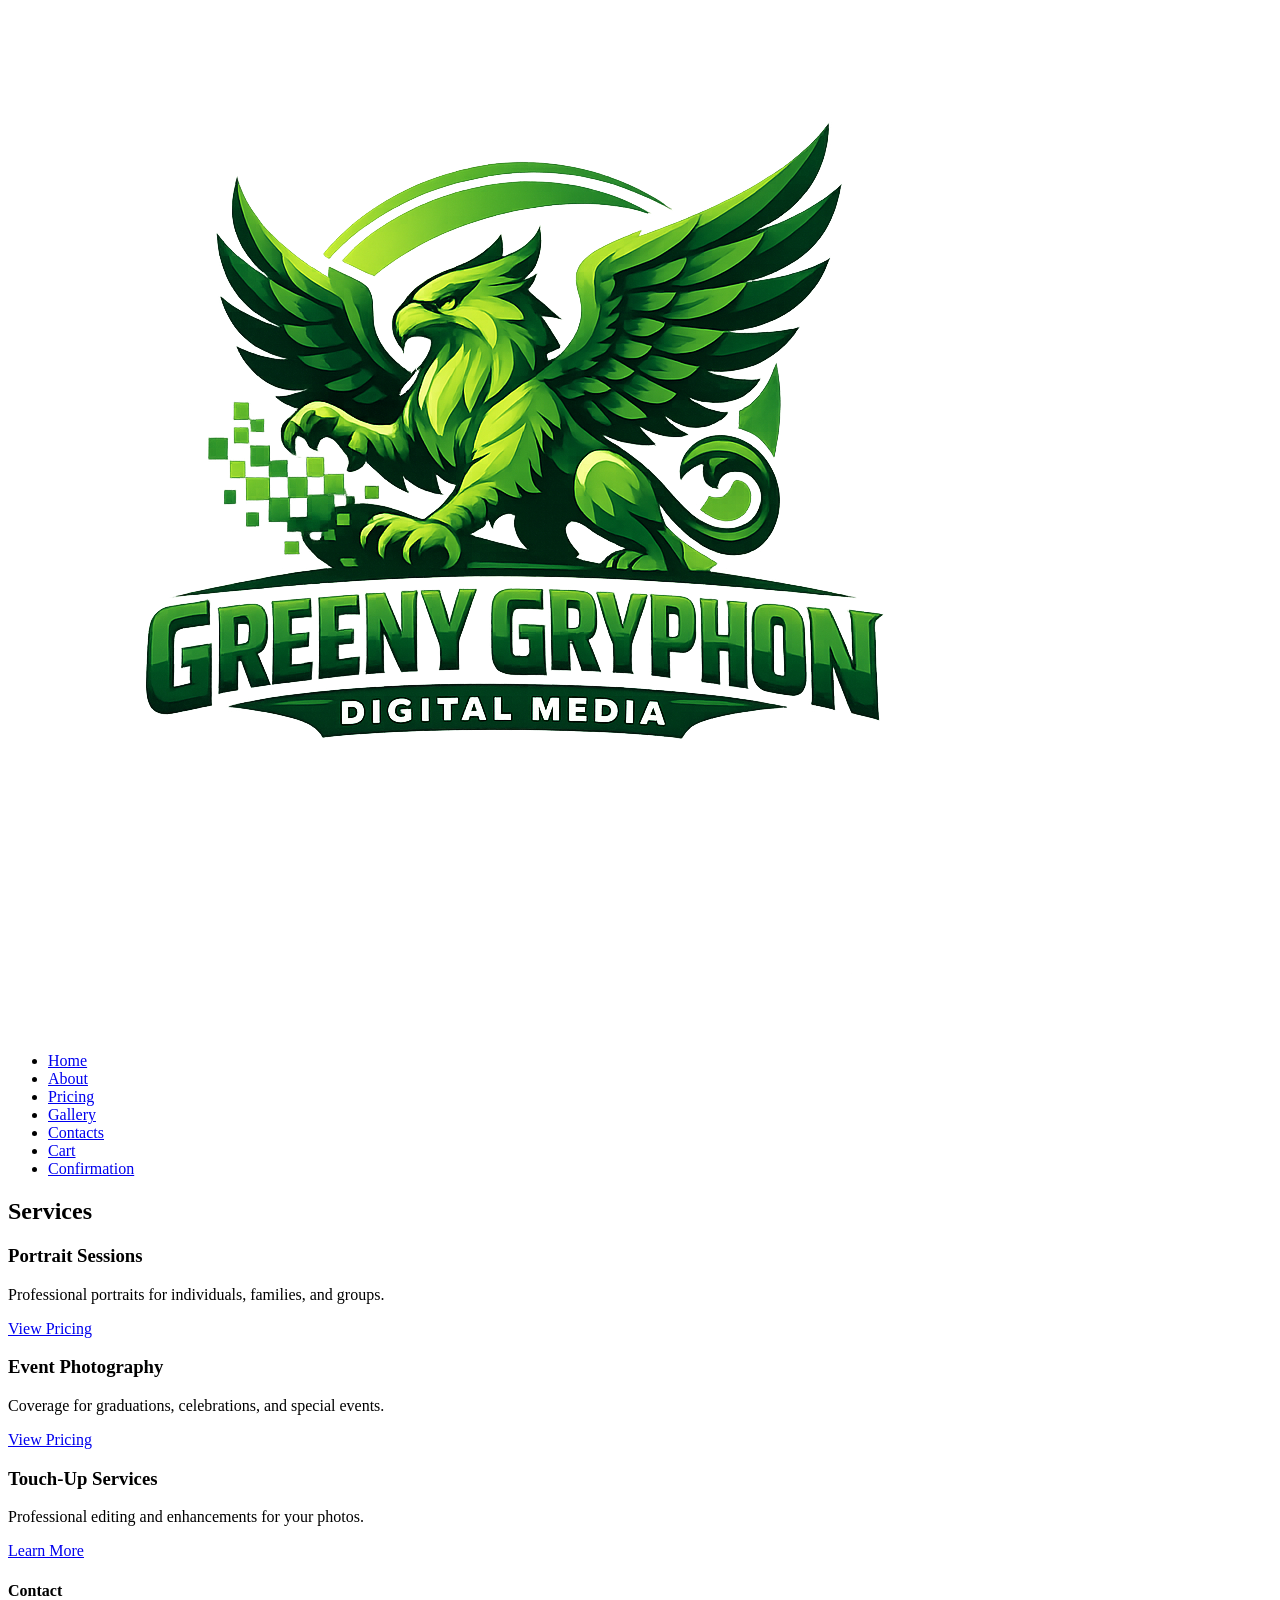
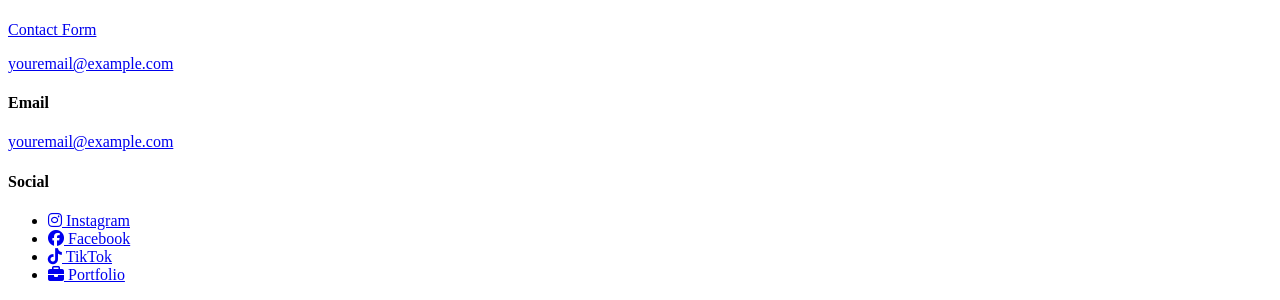
==== 02-services.html @ dcdddd79 "Add files via upload" ====
<!DOCTYPE html>
<html lang="en">
<head>
    <meta charset="UTF-8">
    <meta name="viewport" content="width=device-width, initial-scale=1.0">
    <title>Greeny Gryphon Photography</title>

    <!-- Global Styles -->
    <link rel="stylesheet" href="css/global.css">
    <link rel="stylesheet" href="css/grid.css">
    <link rel="stylesheet" href="css/styles.css">
    <link rel="stylesheet" href="https://cdnjs.cloudflare.com/ajax/libs/font-awesome/6.5.0/css/all.min.css">

    <!-- Page-Specific Styles -->
    <link rel="stylesheet" href="css/pages/02-services.css">
</head>

<body class="page-wrapper">

<header>
    <nav class="main-nav">
        <div class="nav-container">

            <!-- LOGO -->
            <a href="01-index.html" class="logo">
                <img src="images/logo.png" alt="Greeny Gryphon Logo">
            </a>

           <!-- NAVIGATION LINKS -->
<ul class="nav-links">
    <li><a href="01-index.html">Home</a></li>
    <li><a href="09-about.html">About</a></li>
    <li><a href="08-pricing.html">Pricing</a></li>
    <li><a href="03-gallery.html" class="active">Gallery</a></li>
    <li><a href="10-contacts.html">Contacts</a></li>
    <li><a href="04-cart.html">Cart</a></li>
    <li><a href="07-confirmation.html">Confirmation</a></li>
</ul>
        </div>
    </nav>
</header>

<main>

    <!-- PAGE TITLE -->
    <section class="container mt-xl">
        <div class="col-12">
            <h1>Services</h1>
        </div>
    </section>

    <!-- SERVICE CATEGORIES -->
    <section class="container mt-lg mb-xl">

        <div class="col-4">
            <div class="service-card border rounded p-md">
                <h3>Portrait Sessions</h3>
                <p>Professional portraits for individuals, families, and groups.</p>
                <a href="08-pricing.html" class="btn mt-sm">View Pricing</a>
            </div>
        </div>

        <div class="col-4">
            <div class="service-card border rounded p-md">
                <h3>Event Photography</h3>
                <p>Coverage for graduations, celebrations, and special events.</p>
                <a href="08-pricing.html" class="btn mt-sm">View Pricing</a>
            </div>
        </div>

        <div class="col-4">
            <div class="service-card border rounded p-md">
                <h3>Touch‑Up Services</h3>
                <p>Professional editing and enhancements for your photos.</p>
                <a href="06-touch-ups.html" class="btn mt-sm">Learn More</a>
            </div>
        </div>

    </section>

</main>

<footer class="site-footer">
    <div class="footer-container">

        <div class="footer-section">
            <h4>Contact</h4>
            <p><a href="10-contacts.html">Contact Form</a></p>
            <p><a href="mailto:youremail@example.com">youremail@example.com</a></p>
        </div>

        <div class="footer-section">
            <h4>Email</h4>
            <p><a href="mailto:youremail@example.com">youremail@example.com</a></p>
        </div>

        <div class="footer-section">
            <h4>Social</h4>
            <ul class="social-links">
    <li><a href="#"><i class="fab fa-instagram"></i> Instagram</a></li>
    <li><a href="#"><i class="fab fa-facebook"></i> Facebook</a></li>
    <li><a href="#"><i class="fab fa-tiktok"></i> TikTok</a></li>
    <li><a href="#"><i class="fas fa-briefcase"></i> Portfolio</a></li>
</ul>
        </div>

    </div>
</footer>

</body>
</html>
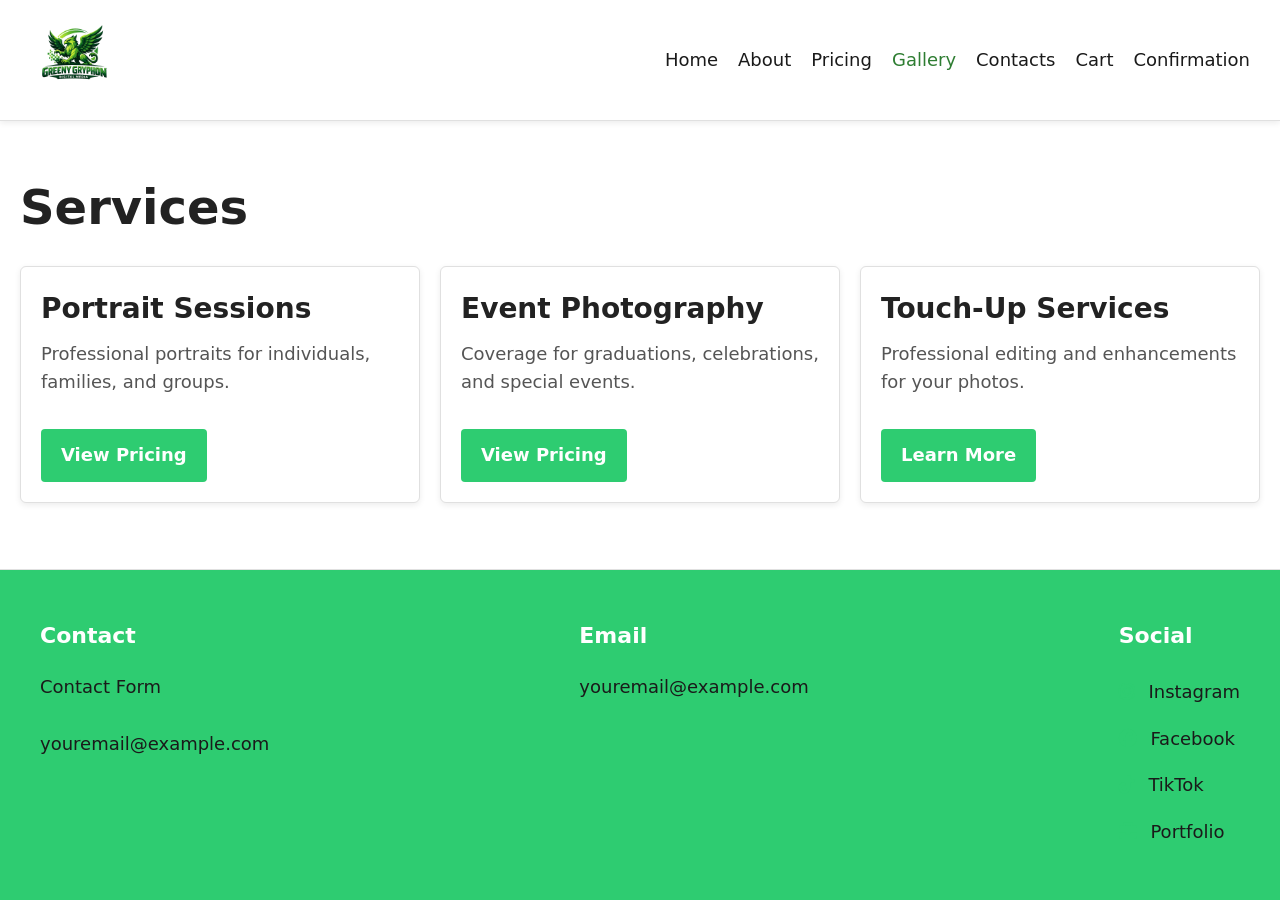
==== commit 9a9bc92d: "Refactor HTML and correct stylesheet references Updated HTML structure and fixed stylesheet links." ====
--- a/02-services.html
+++ b/02-services.html
@@ -6,9 +6,10 @@
     <title>Greeny Gryphon Photography</title>
 
     <!-- Global Styles -->
-    <link rel="stylesheet" href="css/global.css">
-    <link rel="stylesheet" href="css/grid.css">
-    <link rel="stylesheet" href="css/styles.css">
+    <link rel="stylesheet" href="global.css">
+    <link rel="stylesheet" href="grid.css">
+    <link rel="stylesheet" href="styles.css">
+    <link rel="stylesheet" href="01-index.css">
     <link rel="stylesheet" href="https://cdnjs.cloudflare.com/ajax/libs/font-awesome/6.5.0/css/all.min.css">
 
     <!-- Page-Specific Styles -->
@@ -108,4 +109,4 @@
 </footer>
 
 </body>
-</html>+</html>
--- a/global.css
+++ b/global.css
@@ -0,0 +1,361 @@
+/* =========================================
+   GLOBAL RESET
+========================================= */
+
+* {
+  margin: 0;
+  padding: 0;
+  box-sizing: border-box;
+}
+
+html {
+  scroll-behavior: smooth;
+}
+
+/* =========================================
+   GLOBAL VARIABLES
+========================================= */
+
+:root {
+  /* Colors */
+  --background: #ffffff;
+  --text: #222222;
+  --text-light: #555555;
+  --primary: #111111;
+  --primary-hover: #333333;
+  --border: #e5e5e5;
+
+  /* Brand Colors */
+  --color-primary: #2e7d32;
+  --color-primary-light: #4caf50;
+  --color-dark: #1a1a1a;
+  --color-light: #ffffff;
+  --color-gray-100: #f5f5f5;
+  --color-gray-300: #e0e0e0;
+  --color-gray-600: #757575;
+
+  /* Typography */
+  --font-family: "Inter", sans-serif;
+  --h1: 48px;
+  --h2: 36px;
+  --h3: 28px;
+  --h4: 22px;
+  --body: 18px;
+  --small: 14px;
+
+  /* Spacing Scale */
+  --space-xxs: 4px;
+  --space-xs: 8px;
+  --space-sm: 12px;
+  --space-md: 20px;
+  --space-lg: 32px;
+  --space-xl: 48px;
+  --space-xxl: 72px;
+
+  /* Radius */
+  --radius-sm: 4px;
+  --radius-md: 6px;
+  --radius-lg: 10px;
+
+  /* Shadows */
+  --shadow-sm: 0 2px 6px rgba(0,0,0,0.08);
+  --shadow-md: 0 4px 12px rgba(0,0,0,0.12);
+
+  /* Transitions */
+  --transition: 0.2s ease;
+}
+
+/* =========================================
+   BASE ELEMENT STYLES
+========================================= */
+
+body {
+  font-family: var(--font-family);
+  font-size: var(--body);
+  line-height: 1.6;
+  color: var(--text);
+  background: var(--background);
+}
+
+h1 {
+  font-size: var(--h1);
+  font-weight: 700;
+  margin-bottom: var(--space-md);
+}
+
+h2 {
+  font-size: var(--h2);
+  font-weight: 600;
+  margin-bottom: var(--space-sm);
+}
+
+h3 {
+  font-size: var(--h3);
+  font-weight: 600;
+  margin-bottom: var(--space-xs);
+}
+
+h4 {
+  font-size: var(--h4);
+  font-weight: 600;
+  margin-bottom: var(--space-xs);
+}
+
+p {
+  margin-bottom: var(--space-md);
+  color: var(--text-light);
+}
+
+a {
+  color: inherit;
+  text-decoration: none;
+  transition: var(--transition);
+}
+
+a:hover {
+  opacity: 0.7;
+}
+
+/* =========================================
+   BUTTON SYSTEM
+========================================= */
+
+.btn {
+  display: inline-block;
+  padding: var(--space-sm) var(--space-md);
+  background: var(--primary);
+  color: #fff;
+  border-radius: var(--radius-md);
+  font-weight: 600;
+  text-decoration: none;
+  transition: var(--transition);
+}
+
+.btn:hover {
+  background: var(--primary-hover);
+}
+
+.btn-outline {
+  background: transparent;
+  border: 2px solid var(--primary);
+  color: var(--primary);
+}
+
+.btn-outline:hover {
+  background: var(--primary);
+  color: #fff;
+}
+
+/* =========================================
+   PAGE WRAPPER
+========================================= */
+
+.page-wrapper {
+  display: flex;
+  flex-direction: column;
+  min-height: 100vh;
+}
+
+main {
+  flex: 1;
+  padding: var(--space-xl) 0;
+}
+
+/* =========================================
+   UTILITY CLASSES
+========================================= */
+
+/* Text alignment */
+.text-center { text-align: center; }
+.text-right  { text-align: right; }
+
+/* Margin utilities */
+.mt-xxs { margin-top: var(--space-xxs); }
+.mt-xs  { margin-top: var(--space-xs); }
+.mt-sm  { margin-top: var(--space-sm); }
+.mt-md  { margin-top: var(--space-md); }
+.mt-lg  { margin-top: var(--space-lg); }
+.mt-xl  { margin-top: var(--space-xl); }
+
+.mb-xxs { margin-bottom: var(--space-xxs); }
+.mb-xs  { margin-bottom: var(--space-xs); }
+.mb-sm  { margin-bottom: var(--space-sm); }
+.mb-md  { margin-bottom: var(--space-md); }
+.mb-lg  { margin-bottom: var(--space-lg); }
+.mb-xl  { margin-bottom: var(--space-xl); }
+
+/* Flex utilities */
+.flex { display: flex; }
+.flex-center { display: flex; justify-content: center; align-items: center; }
+.flex-between { display: flex; justify-content: space-between; align-items: center; }
+.flex-column { display: flex; flex-direction: column; }
+
+/* Width helpers */
+.w-100 { width: 100%; }
+.max-w-sm { max-width: 500px; }
+.max-w-md { max-width: 800px; }
+.max-w-lg { max-width: 1200px; }
+
+/* Borders */
+.border { border: 1px solid var(--border); }
+.rounded { border-radius: var(--radius-md); }
+
+/* =========================================
+   GLOBAL COMPONENTS
+========================================= */
+
+/* Cards (pricing, services, touch-ups, etc.) */
+.pricing-card,
+.service-card,
+.touchup-card,
+.order-summary,
+.cart-item,
+.contact-form,
+.contact-info {
+  background: var(--color-light);
+  border: 1px solid var(--color-gray-300);
+  border-radius: var(--radius-md);
+  box-shadow: var(--shadow-sm);
+  padding: var(--space-md);
+}
+
+/* =========================================
+   NAVIGATION
+========================================= */
+
+.main-nav {
+  background: var(--color-light);
+  border-bottom: 1px solid var(--color-gray-300);
+  padding: var(--space-md) 0;
+  box-shadow: var(--shadow-sm);
+}
+
+.nav-container {
+  display: flex;
+  justify-content: space-between;
+  align-items: center;
+}
+
+.nav-links {
+  display: flex;
+  gap: var(--space-md);
+  list-style: none;
+}
+
+.nav-links a {
+  text-decoration: none;
+  color: var(--color-dark);
+  font-weight: 500;
+  transition: var(--transition);
+}
+
+.nav-links a:hover,
+.nav-links a.active {
+  color: var(--color-primary);
+}
+
+/* =========================================
+   FOOTER
+========================================= */
+
+.site-footer {
+  background: var(--color-gray-100);
+  padding: var(--space-xl) 0;
+  border-top: 1px solid var(--color-gray-300);
+}
+
+.footer-container {
+  display: flex;
+  justify-content: space-between;
+  gap: var(--space-lg);
+}
+
+.footer-section h4 {
+  margin-bottom: var(--space-sm);
+}
+
+.footer-section a {
+  color: var(--color-dark);
+  text-decoration: none;
+}
+
+.footer-section a:hover {
+  color: var(--color-primary);
+}
+
+/* GLOBAL BUTTON STYLE — ALL BUTTONS GREEN */
+.btn {
+    background: #2ecc71; /* Green */
+    color: white;
+    padding: var(--space-sm) var(--space-md);
+    border-radius: var(--radius-sm);
+    display: inline-block;
+    transition: background .2s ease;
+}
+
+.btn:hover {
+    background: #27ae60; /* Darker green */
+}
+
+/* Outline button version */
+.btn-outline {
+    background: transparent;
+    border: 2px solid #2ecc71;
+    color: #2ecc71;
+}
+
+.btn-outline:hover {
+    background: #2ecc71;
+    color: white;
+}
+
+.social-links li {
+    margin: 5px 0;
+}
+
+/* FOOTER — 3 COLUMNS, STACKED CONTENT, EVEN SPACING */
+.site-footer {
+    background: #f4f4f4;          /* light neutral background */
+    padding: 60px 40px;           /* top/bottom + left/right padding */
+}
+
+/* Three columns across */
+.footer-container {
+    display: flex;
+    flex-direction: row;
+    justify-content: space-between; /* evenly spaced across */
+    align-items: flex-start;
+    gap: 60px;                      /* spacing between columns */
+}
+
+/* Each section stacked vertically */
+.footer-section {
+    display: flex;
+    flex-direction: column;
+    gap: 8px;                       /* spacing between lines */
+    text-align: left;
+}
+
+/* Social links stacked vertically */
+.social-links {
+    list-style: none;
+    padding: 0;
+    margin: 0;
+    display: flex;
+    flex-direction: column;
+    gap: 8px;
+}
+
+/* Icon styling */
+.social-links i {
+    margin-right: 8px;
+    font-size: 18px;
+    color: #2ecc71;                 /* My brand green */
+}
+
+
+.site-footer {
+    background: #2ecc71;
+    padding: var(--space-xl) 40px;
+    color: white;
+}
--- a/grid.css
+++ b/grid.css
@@ -0,0 +1,26 @@
+/* ===== 12-COLUMN GRID SYSTEM ===== */
+
+.container {
+  width: 100%;
+  max-width: 1400px;
+  margin: 0 auto;
+  padding: 0 20px;
+  display: grid;
+  grid-template-columns: repeat(12, 1fr);
+  gap: 20px;
+}
+
+/* Column span helper classes */
+.col-1  { grid-column: span 1; }
+.col-2  { grid-column: span 2; }
+.col-3  { grid-column: span 3; }
+.col-4  { grid-column: span 4; }
+.col-5  { grid-column: span 5; }
+.col-6  { grid-column: span 6; }
+.col-7  { grid-column: span 7; }
+.col-8  { grid-column: span 8; }
+.col-9  { grid-column: span 9; }
+.col-10 { grid-column: span 10; }
+.col-11 { grid-column: span 11; }
+.col-12 { grid-column: span 12; }
+
--- a/styles.css
+++ b/styles.css
@@ -0,0 +1,8 @@
+:root {
+  --primary: #2a9d8f;
+  --secondary: #e76f51;
+}
+body {
+  font-family: 'Segoe UI', system-ui;
+  margin: 0;
+}
--- a/01-index.css
+++ b/01-index.css
@@ -0,0 +1,53 @@
+.main-nav {
+    padding: 15px 30px;
+    background: var(--color-light);
+}
+
+.nav-container {
+    display: flex;
+    justify-content: space-between;
+    align-items: center;
+}
+
+.logo img {
+    width: 90px;
+    height: auto;
+    display: block;
+}
+
+
+/* ------------------------------
+   HERO SECTION
+------------------------------ */
+.hero {
+    text-align: center;
+    margin-bottom: 60px;
+}
+
+/* Title styling */
+.hero-title {
+    font-size: 48px;
+    font-weight: 700;
+    margin-bottom: 30px;
+    color: #1a1a1a;
+    letter-spacing: 1px;
+}
+
+/* ONE HERO IMAGE BOX */
+.hero-photo-box {
+    width: 100%;
+    max-width: 1200px;
+    margin: 40px auto 0 auto; 
+    border-radius: 18px;
+    overflow: hidden;
+    box-shadow: 0 8px 24px rgba(0,0,0,0.18);
+}
+
+/* HERO IMAGE */
+.hero-photo-box img {
+    width: 100%;
+    height: 450px;
+    object-fit: cover;
+    object-position: center;
+    display: block;
+}
